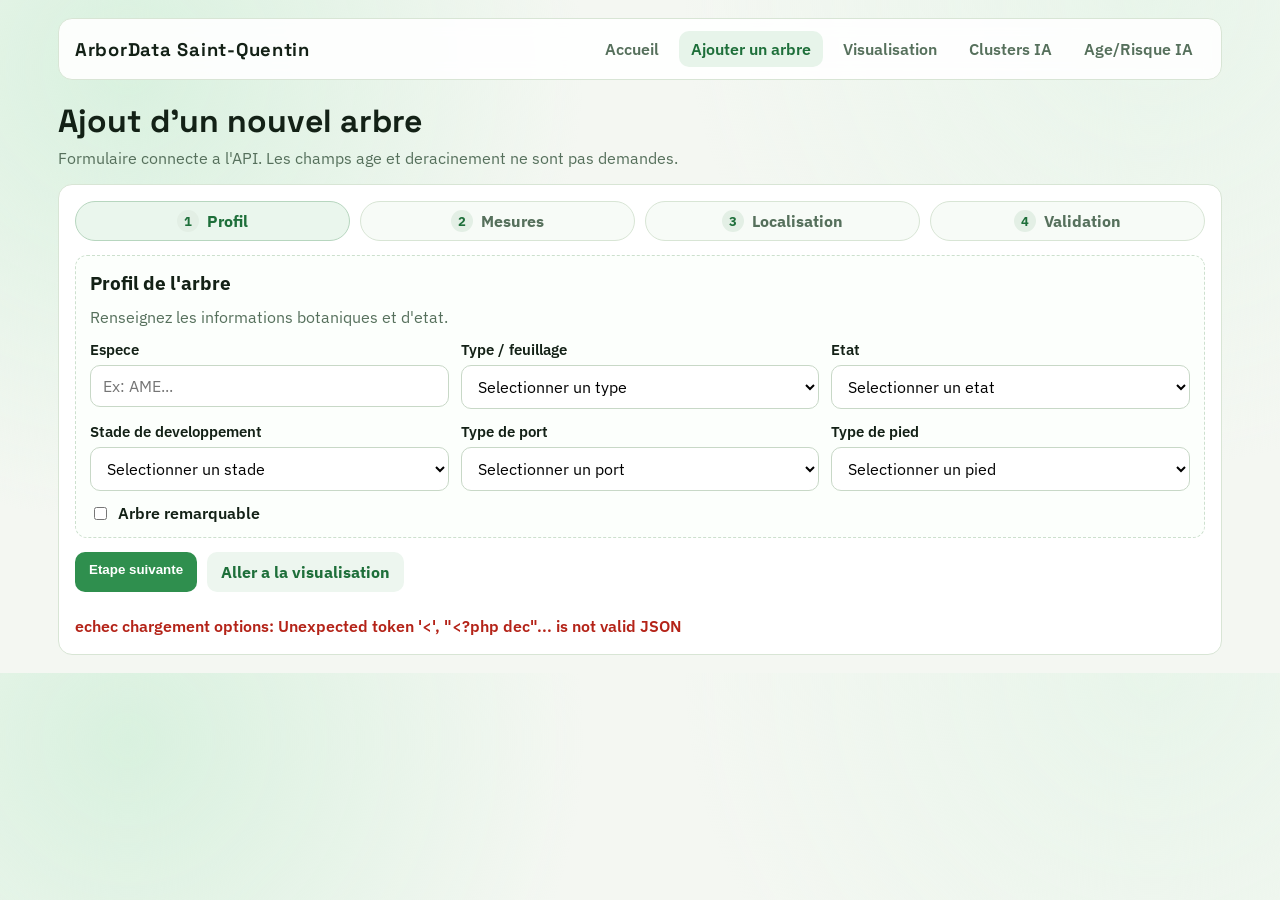
==== frontend/add.html @ 221c986c "Add new function" ====
<!DOCTYPE html>
<html lang="fr">
<head>
  <meta charset="utf-8" />
  <meta name="viewport" content="width=device-width, initial-scale=1" />
  <title>ArborData - Ajouter un arbre</title>
  <link rel="preconnect" href="https://fonts.googleapis.com" />
  <link rel="preconnect" href="https://fonts.gstatic.com" crossorigin />
  <link href="https://fonts.googleapis.com/css2?family=IBM+Plex+Sans:wght@400;600;700&family=Space+Grotesk:wght@500;700&display=swap" rel="stylesheet" />
  <link href="css/app.css" rel="stylesheet" />
</head>
<body>
  <div class="site-shell">
    <header class="topbar">
      <div class="brand">ArborData Saint-Quentin</div>
      <nav class="nav">
        <a href="index.html">Accueil</a>
        <a class="active" href="add.html">Ajouter un arbre</a>
        <a href="map.html">Visualisation</a>
        <a href="IACluster.html">Clusters IA</a>
        <a href="IARisque.html">Age/Risque IA</a>
      </nav>
    </header>

    <main class="page-main">
      <h1 class="page-title">Ajout d'un nouvel arbre</h1>
      <p class="page-subtitle">Formulaire connecte a l'API. Les champs age et deracinement ne sont pas demandes.</p>

      <form class="panel add-tree-form" style="margin-top:16px; display:grid; gap:14px;">
        <div class="form-stepper" aria-label="Progression du formulaire">
          <div class="step-pill is-active" data-step-pill="1"><span>1</span> Profil</div>
          <div class="step-pill" data-step-pill="2"><span>2</span> Mesures</div>
          <div class="step-pill" data-step-pill="3"><span>3</span> Localisation</div>
          <div class="step-pill" data-step-pill="4"><span>4</span> Validation</div>
        </div>

        <section class="form-step is-active" data-step="1">
          <h2 class="step-title">Profil de l'arbre</h2>
          <p class="step-subtitle">Renseignez les informations botaniques et d'etat.</p>
          <div class="toolbar-grid">
            <div class="field">
              <label for="species">Espece</label>
              <input id="species" type="text" list="species-list" placeholder="Ex: AME..." autocomplete="off" required />
              <datalist id="species-list"></datalist>
              <div id="species-suggestions" class="species-suggestions" aria-live="polite"></div>
            </div>
            <div class="field">
              <label for="type">Type / feuillage</label>
              <select id="type" required>
                <option value="">Selectionner un type</option>
              </select>
            </div>
            <div class="field">
              <label for="etat">Etat</label>
              <select id="etat" required>
                <option value="">Selectionner un etat</option>
              </select>
            </div>
            <div class="field">
              <label for="development_stage">Stade de developpement</label>
              <select id="development_stage" required>
                <option value="">Selectionner un stade</option>
              </select>
            </div>
            <div class="field">
              <label for="crown_type">Type de port</label>
              <select id="crown_type" required>
                <option value="">Selectionner un port</option>
              </select>
            </div>
            <div class="field">
              <label for="base_type">Type de pied</label>
              <select id="base_type" required>
                <option value="">Selectionner un pied</option>
              </select>
            </div>
          </div>
          <label class="remarkable-toggle">
            <input id="remarkable" type="checkbox" /> Arbre remarquable
          </label>
        </section>

        <section class="form-step" data-step="2">
          <h2 class="step-title">Dimensions de l'arbre</h2>
          <p class="step-subtitle">Ajoutez les mesures principales pour alimenter les predictions IA.</p>
          <div class="toolbar-grid">
            <div class="field">
              <label for="total_height">Hauteur totale (m)</label>
              <input id="total_height" type="number" step="0.1" min="0" required />
            </div>
            <div class="field">
              <label for="trunk_height">Hauteur tronc (m)</label>
              <input id="trunk_height" type="number" step="0.1" min="0" required />
            </div>
            <div class="field">
              <label for="diameter">Diametre tronc (cm)</label>
              <input id="diameter" type="number" step="0.1" min="0" required />
            </div>
          </div>
        </section>

        <section class="form-step" data-step="3">
          <h2 class="step-title">Localisation et contexte</h2>
          <p class="step-subtitle">Indiquez la position et l'environnement de l'arbre.</p>
          <div class="toolbar-grid">
            <div class="field">
              <label for="latitude">Latitude</label>
              <input id="latitude" type="number" step="0.000001" required />
            </div>
            <div class="field">
              <label for="longitude">Longitude</label>
              <input id="longitude" type="number" step="0.000001" required />
            </div>
            <div class="field">
              <label for="quartier">Quartier</label>
              <input id="quartier" type="text" placeholder="Ex: quartier du centre-ville" required />
            </div>
            <div class="field">
              <label for="secteur">Secteur</label>
              <input id="secteur" type="text" placeholder="Ex: boulevard richelieu" required />
            </div>
            <div class="field">
              <label for="situation">Situation</label>
              <select id="situation" required>
                <option value="">Selectionner une situation</option>
              </select>
            </div>
          </div>
        </section>

        <section class="form-step" data-step="4">
          <h2 class="step-title">Validation</h2>
          <p class="step-subtitle">Verifiez les informations avant enregistrement.</p>
          <div class="review-box" id="form-review"></div>
        </section>

        <div class="form-nav">
          <button class="btn btn-soft" type="button" id="btn-prev-step">Etape precedente</button>
          <button class="btn btn-primary" type="button" id="btn-next-step">Etape suivante</button>
          <button class="btn btn-primary" type="submit" id="btn-submit-form">Enregistrer l'arbre</button>
          <a class="btn btn-soft" href="map.html">Aller a la visualisation</a>
        </div>

        <div id="form-feedback" class="feedback" aria-live="polite"></div>
      </form>
    </main>
  </div>

  <script defer src="js/add-tree.js"></script>
</body>
</html>
---- frontend/css/app.css ----
:root {
  --bg: #f4f7f2;
  --panel: #ffffff;
  --text: #132116;
  --muted: #56705c;
  --accent: #2f8f4e;
  --accent-dark: #1e6f3a;
  --line: #d8e5d5;
  --danger: #b42318;
  --ok: #1f7a3d;
}

* {
  box-sizing: border-box;
}

body {
  margin: 0;
  font-family: "IBM Plex Sans", "Segoe UI", sans-serif;
  color: var(--text);
  background:
    radial-gradient(circle at 10% 10%, #d9f1df 0, transparent 35%),
    radial-gradient(circle at 90% 0%, #e8f5ea 0, transparent 35%),
    var(--bg);
}

a {
  color: inherit;
  text-decoration: none;
}

.site-shell {
  max-width: 1200px;
  margin: 0 auto;
  padding: 18px;
}

.topbar {
  display: flex;
  justify-content: space-between;
  align-items: center;
  gap: 16px;
  padding: 12px 16px;
  background: rgba(255, 255, 255, 0.9);
  border: 1px solid var(--line);
  border-radius: 14px;
  position: sticky;
  top: 12px;
  backdrop-filter: blur(8px);
  z-index: 9;
}

.brand {
  font-family: "Space Grotesk", "Segoe UI", sans-serif;
  font-weight: 700;
  font-size: 1.15rem;
  letter-spacing: 0.04em;
  text-transform: none;
}

.nav {
  display: flex;
  flex-wrap: wrap;
  gap: 8px;
}

.nav a {
  padding: 8px 12px;
  border-radius: 10px;
  color: var(--muted);
  font-weight: 600;
  white-space: nowrap;
}

.nav a.active,
.nav a:hover {
  background: #e7f4ea;
  color: var(--accent-dark);
}

.page-title {
  margin: 22px 0 8px;
  font-family: "Space Grotesk", "Segoe UI", sans-serif;
  font-size: 2rem;
  line-height: 1.2;
}

.page-subtitle {
  margin: 0;
  color: var(--muted);
}

.panel {
  background: var(--panel);
  border: 1px solid var(--line);
  border-radius: 14px;
  padding: 16px;
}

.page-main {
  margin-top: 16px;
}

.panel-stack {
  display: grid;
  gap: 12px;
}

.hero-cta {
  display: flex;
  gap: 10px;
  flex-wrap: wrap;
}

.toolbar-grid {
  display: grid;
  grid-template-columns: repeat(auto-fit, minmax(220px, 1fr));
  gap: 12px;
}

.add-tree-form .form-step[data-step="1"] .toolbar-grid {
  grid-template-columns: repeat(3, minmax(220px, 1fr));
  align-items: start;
}

.toolbar-actions {
  display: flex;
  flex-wrap: wrap;
  gap: 10px;
  align-items: end;
  grid-column: 1 / -1;
}

.toolbar-actions .btn {
  display: inline-flex;
  align-items: center;
  justify-content: center;
  text-align: center;
  text-decoration: none;
  min-height: 42px;
}

.section-title {
  margin-top: 0;
}

.back-link {
  display: inline-flex;
  align-items: center;
  justify-content: center;
}

.cluster-page,
.risk-page {
  display: grid;
  gap: 16px;
  padding: 16px;
}

.risk-page {
  max-width: 1100px;
  margin: 0 auto;
}

.risk-hero {
  text-align: center;
}

.risk-hero .back-link {
  margin: 8px auto 0;
}

.cluster-info {
  display: grid;
  grid-template-columns: repeat(auto-fit, minmax(160px, 1fr));
  gap: 12px;
}

.cluster-card {
  padding: 12px;
  border-radius: 6px;
  color: #fff;
  font-weight: 600;
  text-align: center;
}

.cluster-petit {
  background-color: #2f8f4e;
}

.cluster-moyen {
  background-color: #ff9800;
}

.cluster-grand {
  background-color: #d32f2f;
}

.cluster-map {
  width: 100%;
  height: 500px;
  border: 1px solid #ccc;
  border-radius: 6px;
}

.cluster-table {
  width: 100%;
  border-collapse: collapse;
  margin-top: 16px;
}

.cluster-table th,
.cluster-table td {
  padding: 8px;
  text-align: left;
  border-bottom: 1px solid #ddd;
}

.cluster-table th {
  background-color: #f5f5f5;
  font-weight: 600;
}

.tree-selector {
  display: grid;
  gap: 12px;
  max-width: 900px;
  width: 100%;
  margin: 0 auto;
}

.tree-selector .btn {
  min-height: 44px;
}

.prediction-results {
  display: grid;
  gap: 16px;
  grid-template-columns: repeat(2, minmax(280px, 1fr));
  max-width: 1100px;
  width: 100%;
  margin: 0 auto;
  align-items: stretch;
}

.prediction-card {
  padding: 16px;
  border: 1px solid #ddd;
  border-radius: 10px;
  background: #f9faf9;
  box-shadow: 0 6px 14px rgba(19, 33, 22, 0.06);
}

.prediction-card h3 {
  margin-top: 0;
}

.prediction-value {
  font-size: 24px;
  font-weight: 700;
  color: #1e6f3a;
  margin: 8px 0;
}

.confidence {
  font-size: 12px;
  color: #666;
  margin-top: 8px;
}

.risk-high {
  color: #d32f2f;
}

.risk-low {
  color: #2f8f4e;
}

.risk-medium {
  color: #ff9800;
}

.card-full {
  grid-column: 1 / -1;
}

#loading {
  text-align: center;
  padding: 20px;
}

.grid {
  display: grid;
  gap: 16px;
}

.btn {
  border: 0;
  border-radius: 10px;
  padding: 10px 14px;
  font-weight: 700;
  cursor: pointer;
}

.btn-primary {
  background: var(--accent);
  color: #fff;
}

.btn-primary:hover {
  background: var(--accent-dark);
}

.btn-soft {
  background: #edf6ef;
  color: var(--accent-dark);
}

.field {
  display: grid;
  gap: 6px;
}

.field label {
  font-weight: 600;
  font-size: 0.95rem;
}

.species-suggestions {
  display: none;
  flex-wrap: wrap;
  gap: 6px;
  align-items: center;
}

.species-suggestions.has-items {
  display: flex;
}

.species-suggestion-title {
  font-size: 0.82rem;
  color: var(--muted);
  font-weight: 600;
}

.species-suggestion-item {
  border: 1px solid #cfe0d1;
  background: #f4faf5;
  color: var(--accent-dark);
  border-radius: 999px;
  padding: 3px 10px;
  font-size: 0.82rem;
  font-weight: 600;
  cursor: pointer;
}

.species-suggestion-item:hover {
  background: #e8f4ea;
}

.species-suggestion-empty {
  font-size: 0.82rem;
  color: var(--muted);
}

.field input,
.field select,
.field textarea {
  width: 100%;
  border: 1px solid #c8d8c7;
  border-radius: 10px;
  padding: 10px 12px;
  font: inherit;
  background: #fff;
}

.kpi {
  display: grid;
  gap: 4px;
}

.kpi .value {
  font-size: 1.65rem;
  font-weight: 700;
}

.feedback {
  margin-top: 10px;
  min-height: 22px;
  font-weight: 600;
}

.form-stepper {
  display: grid;
  grid-template-columns: repeat(auto-fit, minmax(160px, 1fr));
  gap: 10px;
}

.step-pill {
  display: inline-flex;
  align-items: center;
  justify-content: center;
  gap: 8px;
  border: 1px solid var(--line);
  border-radius: 999px;
  padding: 8px 10px;
  font-weight: 700;
  color: var(--muted);
  background: #f7fbf7;
}

.step-pill span {
  display: inline-grid;
  place-items: center;
  width: 22px;
  height: 22px;
  border-radius: 50%;
  background: #e3efe5;
  color: var(--accent-dark);
  font-size: 0.82rem;
}

.step-pill.is-active {
  border-color: #b7d6bf;
  color: var(--accent-dark);
  background: #eaf6ed;
}

.form-step {
  display: none;
  border: 1px dashed #cde0ce;
  border-radius: 12px;
  padding: 14px;
  background: #fcfffc;
}

.form-step.is-active {
  display: grid;
  gap: 12px;
}

.step-title {
  margin: 0;
  font-size: 1.2rem;
}

.step-subtitle {
  margin: 0;
  color: var(--muted);
}

.remarkable-toggle {
  display: inline-flex;
  align-items: center;
  gap: 8px;
  font-weight: 600;
}

.form-nav {
  display: flex;
  flex-wrap: wrap;
  gap: 10px;
}

.review-box {
  border: 1px solid #d6e4d8;
  border-radius: 10px;
  background: #f8fcf8;
  padding: 12px;
  color: var(--text);
}

.table-wrap {
  overflow: auto;
}

table {
  width: 100%;
  border-collapse: collapse;
  min-width: 980px;
}

th,
td {
  border-bottom: 1px solid #edf3ec;
  text-align: left;
  padding: 9px 8px;
  font-size: 0.9rem;
}

th {
  color: var(--muted);
  font-weight: 700;
}

.hero {
  display: grid;
  gap: 16px;
}

.hero img {
  width: 100%;
  height: 300px;
  object-fit: cover;
  border-radius: 14px;
  border: 1px solid var(--line);
}

@media (min-width: 900px) {
  .hero {
    grid-template-columns: 1.2fr 1fr;
    align-items: stretch;
  }
}

@media (max-width: 760px) {
  .topbar {
    flex-direction: column;
    align-items: stretch;
  }

  .brand {
    text-align: center;
  }

  .nav {
    justify-content: center;
  }

  .toolbar-actions .btn {
    width: 100%;
  }

  .form-nav .btn {
    width: 100%;
  }

  .add-tree-form .form-step[data-step="1"] .toolbar-grid {
    grid-template-columns: 1fr;
  }

  .prediction-results {
    grid-template-columns: 1fr;
  }

  .tree-selector {
    max-width: 100%;
  }
}

@media (min-width: 761px) and (max-width: 1100px) {
  .add-tree-form .form-step[data-step="1"] .toolbar-grid {
    grid-template-columns: repeat(2, minmax(220px, 1fr));
  }
}
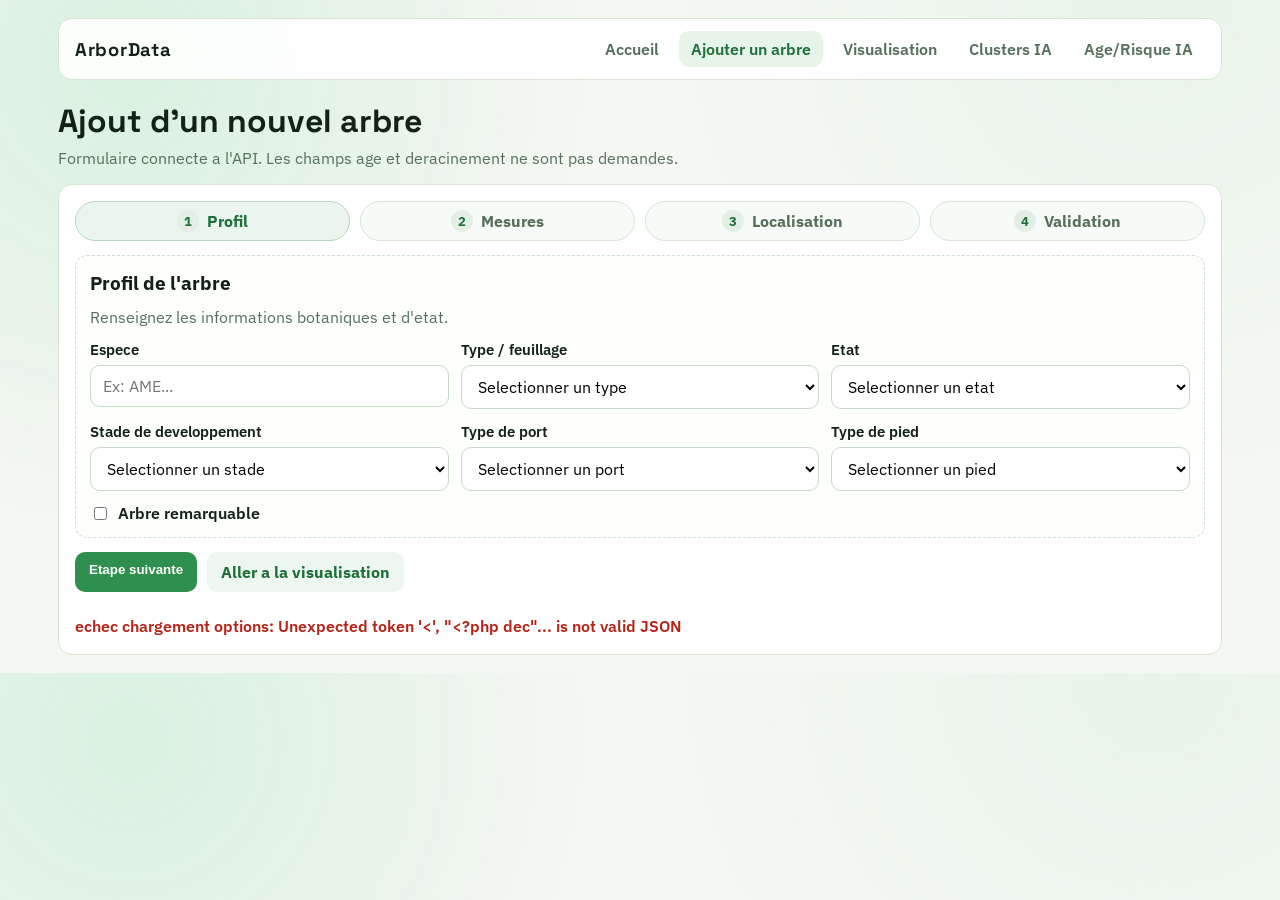
==== commit 61f1608c: "Update Add age estimate" ====
--- a/frontend/add.html
+++ b/frontend/add.html
@@ -12,7 +12,7 @@
 <body>
   <div class="site-shell">
     <header class="topbar">
-      <div class="brand">ArborData Saint-Quentin</div>
+      <div class="brand">ArborData</div>
       <nav class="nav">
         <a href="index.html">Accueil</a>
         <a class="active" href="add.html">Ajouter un arbre</a>
@@ -96,6 +96,10 @@
               <label for="diameter">Diametre tronc (cm)</label>
               <input id="diameter" type="number" step="0.1" min="0" required />
             </div>
+            <div class="field">
+              <label for="age_estime">Age estime (ans)</label>
+              <input id="age_estime" type="number" step="1" min="0" placeholder="Optionnel" />
+            </div>
           </div>
         </section>
 
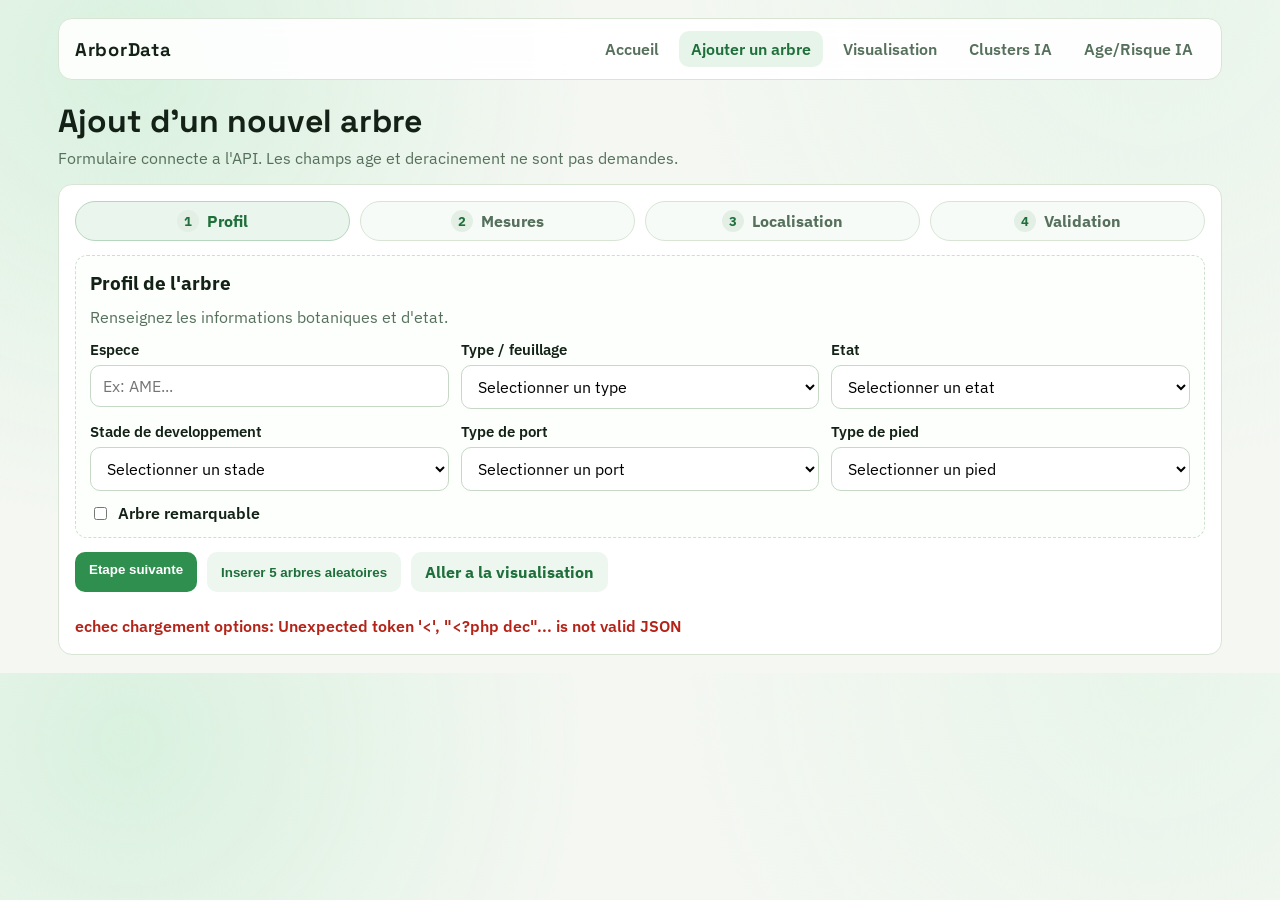
==== commit 2eeaadd5: "add create_table" ====
--- a/frontend/add.html
+++ b/frontend/add.html
@@ -108,12 +108,12 @@
           <p class="step-subtitle">Indiquez la position et l'environnement de l'arbre.</p>
           <div class="toolbar-grid">
             <div class="field">
-              <label for="latitude">Latitude</label>
-              <input id="latitude" type="number" step="0.000001" required />
+              <label for="longitude">Longitude</label>
+              <input id="longitude" type="number" step="0.0001" min="1720320.1079" max="1721757" placeholder="1720320.1079 a 1721757" required />
             </div>
             <div class="field">
-              <label for="longitude">Longitude</label>
-              <input id="longitude" type="number" step="0.000001" required />
+              <label for="latitude">Latitude</label>
+              <input id="latitude" type="number" step="0.0001" min="8294619" max="8295873" placeholder="8294619 a 8295873" required />
             </div>
             <div class="field">
               <label for="quartier">Quartier</label>
@@ -142,6 +142,7 @@
           <button class="btn btn-soft" type="button" id="btn-prev-step">Etape precedente</button>
           <button class="btn btn-primary" type="button" id="btn-next-step">Etape suivante</button>
           <button class="btn btn-primary" type="submit" id="btn-submit-form">Enregistrer l'arbre</button>
+          <button class="btn btn-soft" type="button" id="btn-insert-random">Inserer 5 arbres aleatoires</button>
           <a class="btn btn-soft" href="map.html">Aller a la visualisation</a>
         </div>
 
--- a/frontend/css/app.css
+++ b/frontend/css/app.css
@@ -311,6 +311,21 @@
   background: var(--accent-dark);
 }
 
+.btn-danger {
+  background: #fdf0ed;
+  color: var(--danger);
+  border: 1px solid #f3c8c1;
+}
+
+.btn-danger:hover {
+  background: #fde2dd;
+}
+
+.btn:disabled {
+  cursor: not-allowed;
+  opacity: 0.65;
+}
+
 .btn-soft {
   background: #edf6ef;
   color: var(--accent-dark);
@@ -493,6 +508,15 @@
   font-weight: 700;
 }
 
+tbody tr {
+  cursor: pointer;
+}
+
+tbody tr.is-selected {
+  background: #fff3ef;
+  box-shadow: inset 4px 0 0 var(--danger);
+}
+
 .hero {
   display: grid;
   gap: 16px;
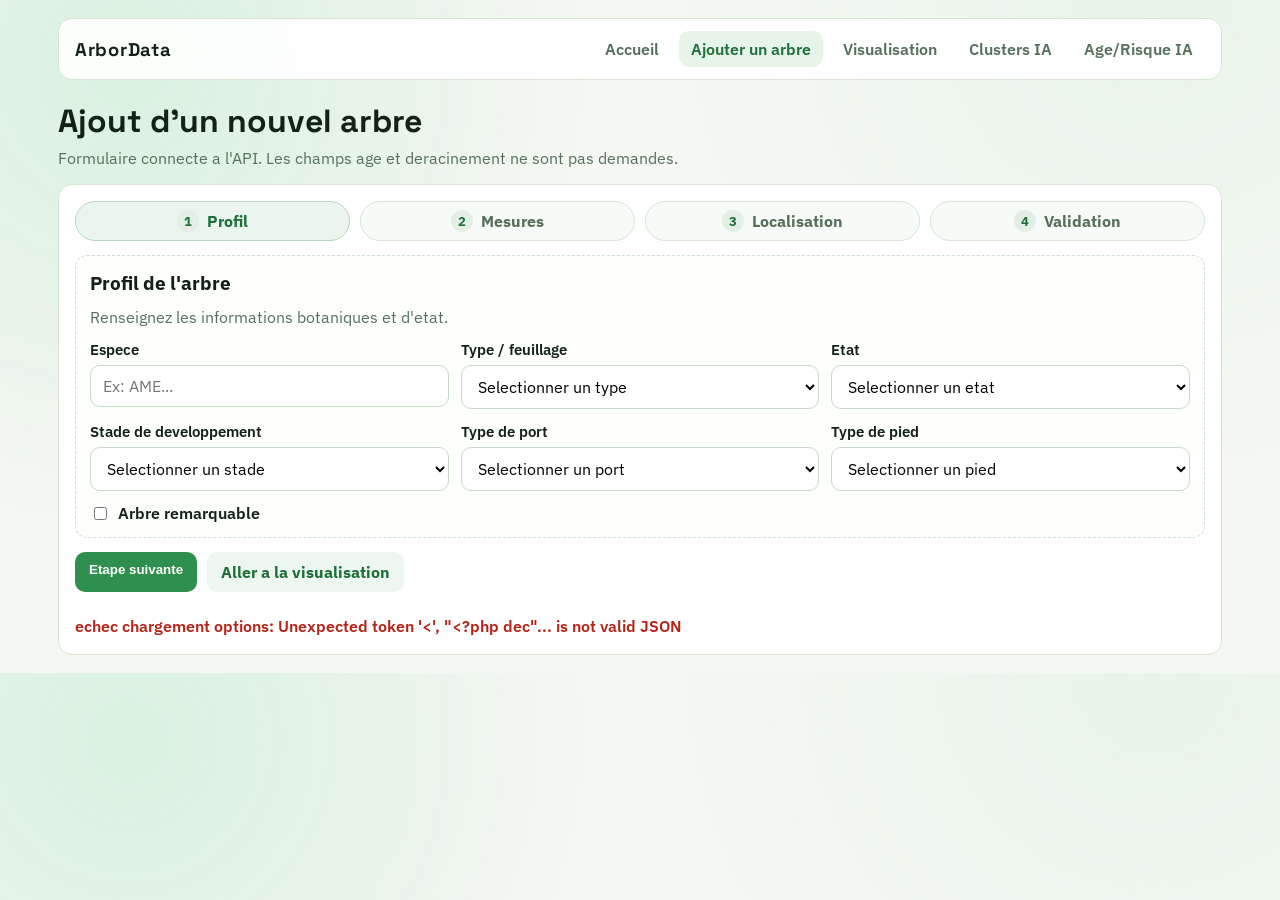
==== commit b121d110: "simplification du backend Co-authored-by: Copilot <copilot@github.com>" ====
--- a/frontend/add.html
+++ b/frontend/add.html
@@ -142,7 +142,6 @@
           <button class="btn btn-soft" type="button" id="btn-prev-step">Etape precedente</button>
           <button class="btn btn-primary" type="button" id="btn-next-step">Etape suivante</button>
           <button class="btn btn-primary" type="submit" id="btn-submit-form">Enregistrer l'arbre</button>
-          <button class="btn btn-soft" type="button" id="btn-insert-random">Inserer 5 arbres aleatoires</button>
           <a class="btn btn-soft" href="map.html">Aller a la visualisation</a>
         </div>
 
@@ -151,6 +150,7 @@
     </main>
   </div>
 
+  <script defer src="js/api.js"></script>
   <script defer src="js/add-tree.js"></script>
 </body>
 </html>
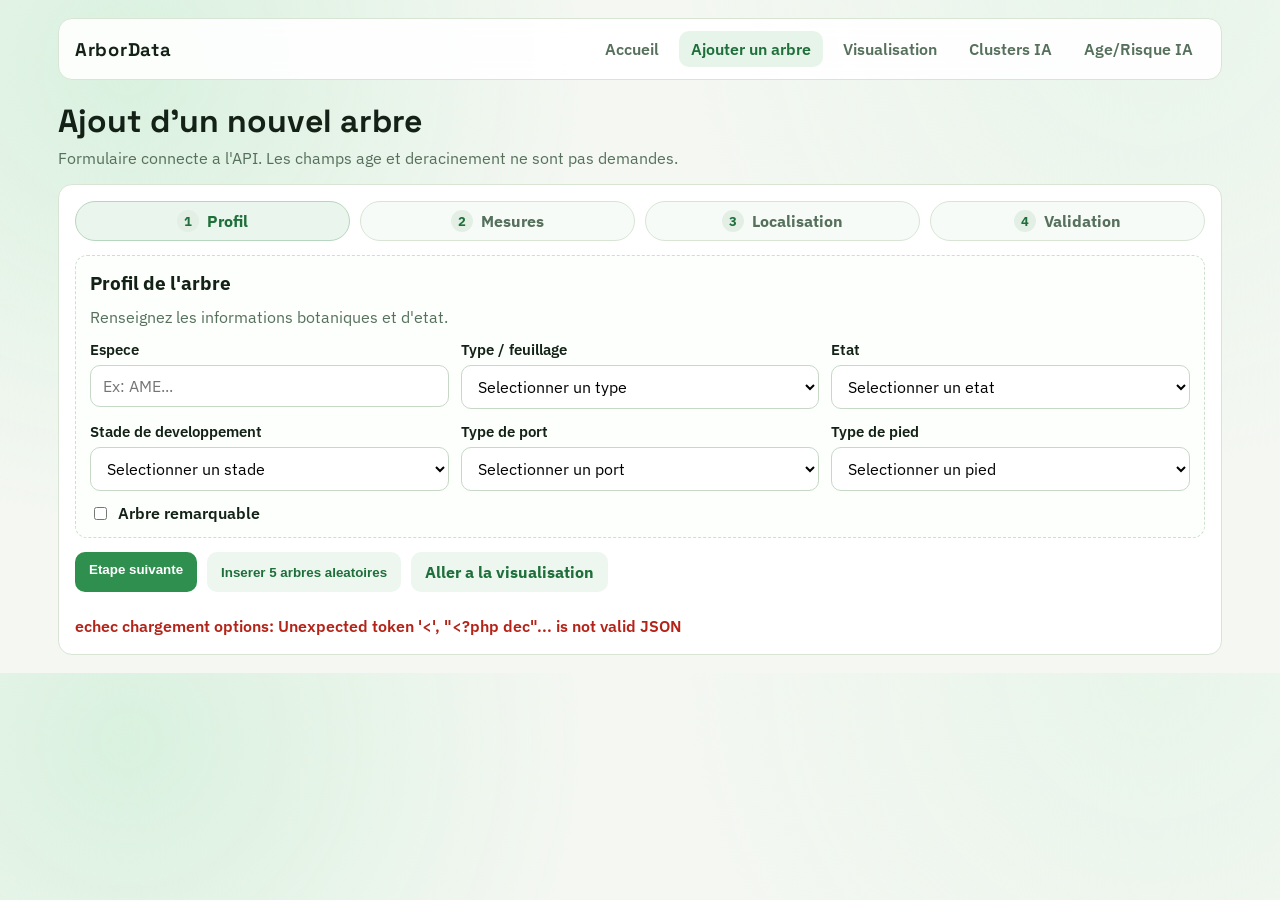
==== commit 6b123398: "Merge branch 'develop' of https://github.com/GourmelenT/web_tree_development into develop" ====
--- a/frontend/add.html
+++ b/frontend/add.html
@@ -142,6 +142,7 @@
           <button class="btn btn-soft" type="button" id="btn-prev-step">Etape precedente</button>
           <button class="btn btn-primary" type="button" id="btn-next-step">Etape suivante</button>
           <button class="btn btn-primary" type="submit" id="btn-submit-form">Enregistrer l'arbre</button>
+          <button class="btn btn-soft" type="button" id="btn-insert-random">Inserer 5 arbres aleatoires</button>
           <a class="btn btn-soft" href="map.html">Aller a la visualisation</a>
         </div>
 
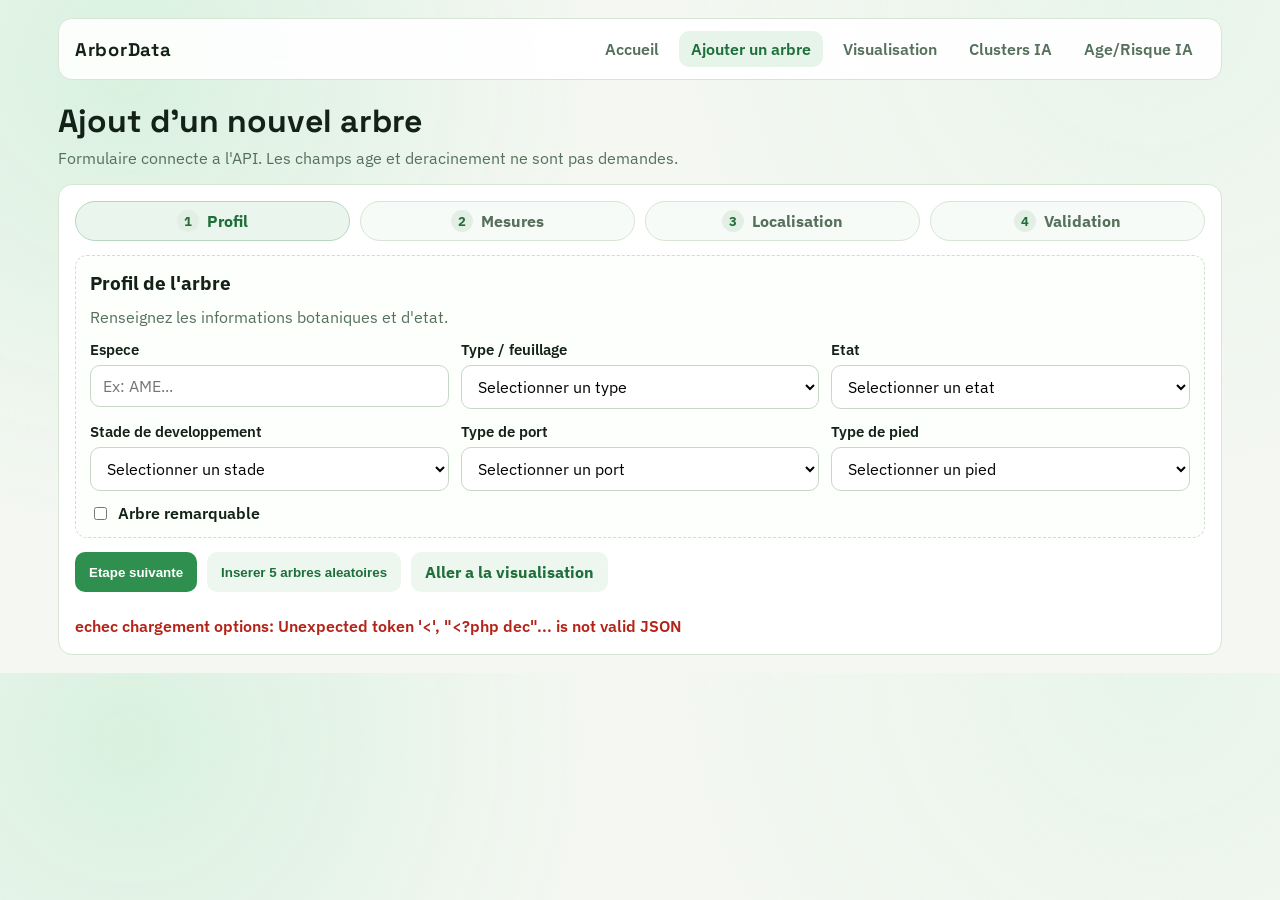
==== commit ff5f5822: "Push update" ====
--- a/frontend/add.html
+++ b/frontend/add.html
@@ -12,7 +12,7 @@
 <body>
   <div class="site-shell">
     <header class="topbar">
-      <div class="brand">ArborData</div>
+      <div class="brand"><a href="index.html">ArborData</a></div>
       <nav class="nav">
         <a href="index.html">Accueil</a>
         <a class="active" href="add.html">Ajouter un arbre</a>
--- a/frontend/css/app.css
+++ b/frontend/css/app.css
@@ -88,6 +88,7 @@
 .page-subtitle {
   margin: 0;
   color: var(--muted);
+  margin-bottom: 1rem;
 }
 
 .panel {
@@ -102,14 +103,34 @@
 }
 
 .panel-stack {
-  display: grid;
+  display: flex;
+  flex-direction: column;
   gap: 12px;
 }
 
 .hero-cta {
-  display: flex;
+  display: grid;
+  grid-template-columns: repeat(2, minmax(180px, 1fr));
   gap: 10px;
-  flex-wrap: wrap;
+  align-items: stretch;
+}
+
+.hero-cta .btn {
+  width: 100%;
+  min-height: 48px;
+  display: inline-flex;
+  align-items: center;
+  justify-content: center;
+  text-align: center;
+}
+
+.hero-cta #btn-setup-db {
+  grid-column: 1 / -1;
+}
+
+#home-setup-feedback {
+  min-height: 1.4rem;
+  margin-bottom: 0;
 }
 
 .toolbar-grid {
@@ -229,7 +250,47 @@
   margin: 0 auto;
 }
 
+.tree-selector-label {
+  font-weight: 600;
+  font-size: 1.02rem;
+}
+
+.tree-selector-select {
+  width: 100%;
+  min-height: 48px;
+  border: 1px solid #b8ccbc;
+  border-radius: 10px;
+  padding: 10px 42px 10px 12px;
+  font: inherit;
+  font-weight: 600;
+  color: var(--text);
+  background-color: #fff;
+  appearance: none;
+  -webkit-appearance: none;
+  background-image:
+    linear-gradient(45deg, transparent 50%, #365843 50%),
+    linear-gradient(135deg, #365843 50%, transparent 50%);
+  background-position:
+    calc(100% - 18px) calc(50% - 3px),
+    calc(100% - 12px) calc(50% - 3px);
+  background-size: 6px 6px, 6px 6px;
+  background-repeat: no-repeat;
+  transition: border-color 0.15s ease, box-shadow 0.15s ease;
+}
+
+.tree-selector-select:hover {
+  border-color: #93b69a;
+}
+
+.tree-selector-select:focus {
+  outline: none;
+  border-color: #2f8f4e;
+  box-shadow: 0 0 0 3px rgba(47, 143, 78, 0.18);
+}
+
 .tree-selector .btn {
+  justify-self: start;
+  min-width: 200px;
   min-height: 44px;
 }
 
@@ -295,6 +356,9 @@
 }
 
 .btn {
+  display: inline-flex;
+  align-items: center;
+  justify-content: center;
   border: 0;
   border-radius: 10px;
   padding: 10px 14px;
@@ -522,6 +586,10 @@
   gap: 16px;
 }
 
+.hero > .panel {
+  min-height: 420px;
+}
+
 .hero img {
   width: 100%;
   height: 300px;
@@ -532,8 +600,16 @@
 
 @media (min-width: 900px) {
   .hero {
-    grid-template-columns: 1.2fr 1fr;
-    align-items: stretch;
+    grid-template-columns: minmax(0, 1.15fr) minmax(0, 1fr);
+    align-items: start;
+  }
+
+  .hero img {
+    height: 420px;
+  }
+
+  .hero-cta {
+    margin-top: auto;
   }
 }
 
@@ -559,6 +635,22 @@
     width: 100%;
   }
 
+  .hero-cta {
+    grid-template-columns: 1fr;
+  }
+
+  .hero-cta #btn-setup-db {
+    grid-column: auto;
+  }
+
+  .hero img {
+    height: 240px;
+  }
+
+  .hero > .panel {
+    min-height: 0;
+  }
+
   .add-tree-form .form-step[data-step="1"] .toolbar-grid {
     grid-template-columns: 1fr;
   }
@@ -569,6 +661,11 @@
 
   .tree-selector {
     max-width: 100%;
+  }
+
+  .tree-selector .btn {
+    width: 100%;
+    justify-self: stretch;
   }
 }
 
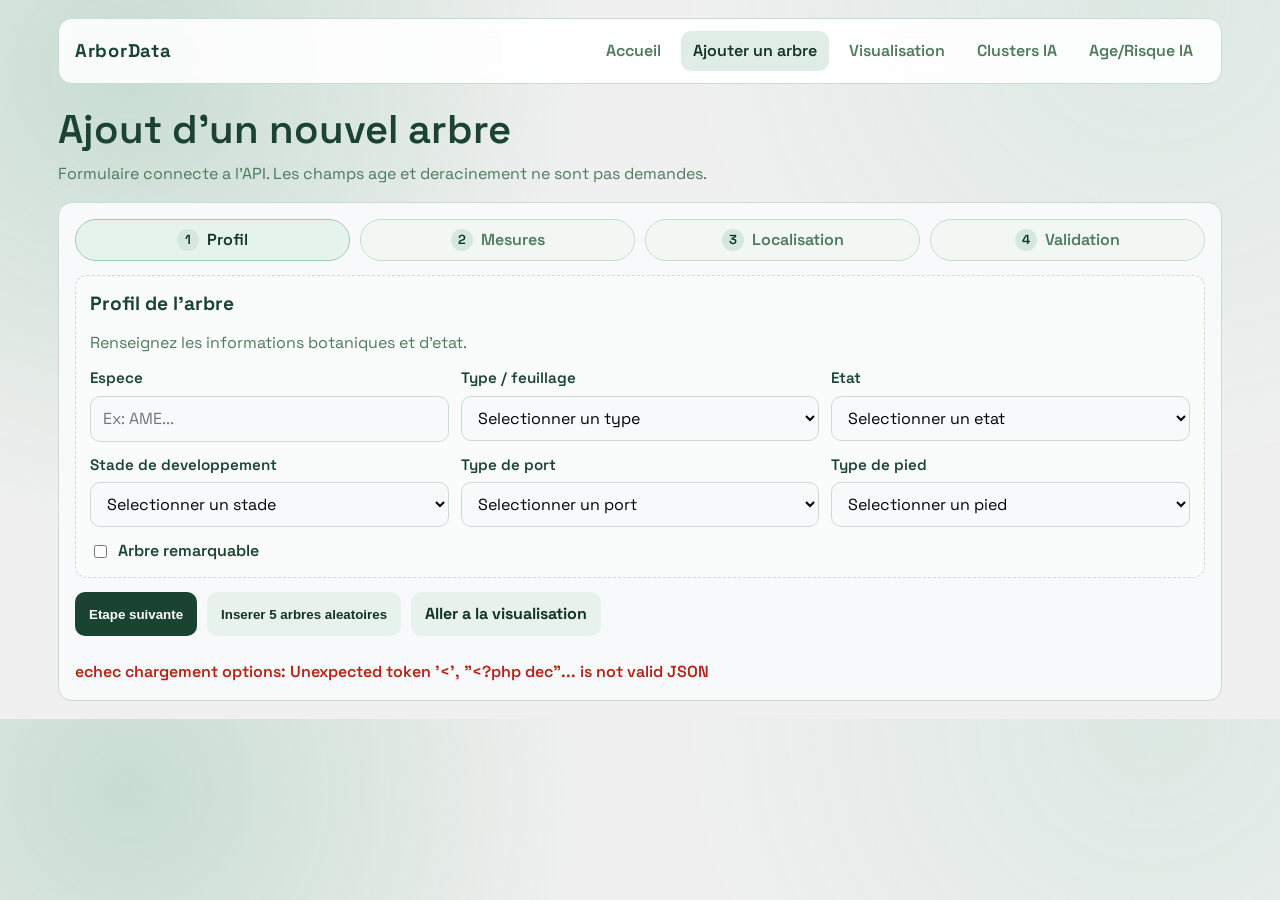
==== commit f56312a7: "Last commit and end of project Co-authored-by: Copilot <copilot@github.com>" ====
--- a/frontend/add.html
+++ b/frontend/add.html
@@ -6,7 +6,7 @@
   <title>ArborData - Ajouter un arbre</title>
   <link rel="preconnect" href="https://fonts.googleapis.com" />
   <link rel="preconnect" href="https://fonts.gstatic.com" crossorigin />
-  <link href="https://fonts.googleapis.com/css2?family=IBM+Plex+Sans:wght@400;600;700&family=Space+Grotesk:wght@500;700&display=swap" rel="stylesheet" />
+  <link href="https://fonts.googleapis.com/css2?family=Space+Grotesk:wght@300;400;500;600;700&display=swap" rel="stylesheet" />
   <link href="css/app.css" rel="stylesheet" />
 </head>
 <body>
--- a/frontend/css/app.css
+++ b/frontend/css/app.css
@@ -1,13 +1,15 @@
 :root {
-  --bg: #f4f7f2;
-  --panel: #ffffff;
-  --text: #132116;
-  --muted: #56705c;
-  --accent: #2f8f4e;
-  --accent-dark: #1e6f3a;
-  --line: #d8e5d5;
+  --bg: #F0F0F0;           /* TERTIARY – fond général */
+  --panel: #F8F9FA;        /* NEUTRAL – fond des cartes/panneaux */
+  --text: #1B4332;         /* PRIMARY – texte principal */
+  --muted: #4d7a5e;        /* Teinte muted du primary */
+  --accent: #1B4332;       /* PRIMARY – boutons / accents forts */
+  --accent-dark: #133326;  /* Primary foncé – survol boutons */
+  --accent-warm: #7F5539;  /* SECONDARY – accents chauds */
+  --accent-light: #A3C9B1; /* ACCENT – teinte douce */
+  --line: #c8ddd2;         /* Bordures légères */
   --danger: #b42318;
-  --ok: #1f7a3d;
+  --ok: #1B4332;
 }
 
 * {
@@ -16,11 +18,14 @@
 
 body {
   margin: 0;
-  font-family: "IBM Plex Sans", "Segoe UI", sans-serif;
+  font-family: "Space Grotesk", "Segoe UI", sans-serif;
+  font-size: 16px;
+  line-height: 1.5;
+  font-weight: 400;
   color: var(--text);
   background:
-    radial-gradient(circle at 10% 10%, #d9f1df 0, transparent 35%),
-    radial-gradient(circle at 90% 0%, #e8f5ea 0, transparent 35%),
+    radial-gradient(circle at 10% 10%, #c8ddd2 0, transparent 35%),
+    radial-gradient(circle at 90% 0%, #dce8e3 0, transparent 35%),
     var(--bg);
 }
 
@@ -56,6 +61,7 @@
   font-size: 1.15rem;
   letter-spacing: 0.04em;
   text-transform: none;
+  color: var(--text);
 }
 
 .nav {
@@ -74,15 +80,17 @@
 
 .nav a.active,
 .nav a:hover {
-  background: #e7f4ea;
+  background: #e0ede6;
   color: var(--accent-dark);
 }
 
 .page-title {
   margin: 22px 0 8px;
   font-family: "Space Grotesk", "Segoe UI", sans-serif;
-  font-size: 2rem;
+  font-size: 2.5rem;   /* TITLE 1 – 40px */
   line-height: 1.2;
+  font-weight: 600;
+  color: var(--text);
 }
 
 .page-subtitle {
@@ -163,6 +171,11 @@
 
 .section-title {
   margin-top: 0;
+  font-family: "Space Grotesk", "Segoe UI", sans-serif;
+  font-size: 1.75rem;  /* TITLE 2 – 28px */
+  line-height: 1.29;
+  font-weight: 600;
+  color: var(--text);
 }
 
 .back-link {
@@ -206,21 +219,21 @@
 }
 
 .cluster-petit {
-  background-color: #2f8f4e;
+  background-color: #1B4332;
 }
 
 .cluster-moyen {
-  background-color: #ff9800;
+  background-color: #7F5539;
 }
 
 .cluster-grand {
-  background-color: #d32f2f;
+  background-color: #b42318;
 }
 
 .cluster-map {
   width: 100%;
   height: 500px;
-  border: 1px solid #ccc;
+  border: 1px solid var(--line);
   border-radius: 6px;
 }
 
@@ -234,11 +247,11 @@
 .cluster-table td {
   padding: 8px;
   text-align: left;
-  border-bottom: 1px solid #ddd;
+  border-bottom: 1px solid var(--line);
 }
 
 .cluster-table th {
-  background-color: #f5f5f5;
+  background-color: var(--panel);
   font-weight: 600;
 }
 
@@ -258,18 +271,18 @@
 .tree-selector-select {
   width: 100%;
   min-height: 48px;
-  border: 1px solid #b8ccbc;
+  border: 1px solid var(--line);
   border-radius: 10px;
   padding: 10px 42px 10px 12px;
   font: inherit;
-  font-weight: 600;
+  font-weight: 500;
   color: var(--text);
-  background-color: #fff;
+  background-color: var(--panel);
   appearance: none;
   -webkit-appearance: none;
   background-image:
-    linear-gradient(45deg, transparent 50%, #365843 50%),
-    linear-gradient(135deg, #365843 50%, transparent 50%);
+    linear-gradient(45deg, transparent 50%, #1B4332 50%),
+    linear-gradient(135deg, #1B4332 50%, transparent 50%);
   background-position:
     calc(100% - 18px) calc(50% - 3px),
     calc(100% - 12px) calc(50% - 3px);
@@ -279,13 +292,13 @@
 }
 
 .tree-selector-select:hover {
-  border-color: #93b69a;
+  border-color: var(--accent-light);
 }
 
 .tree-selector-select:focus {
   outline: none;
-  border-color: #2f8f4e;
-  box-shadow: 0 0 0 3px rgba(47, 143, 78, 0.18);
+  border-color: #1B4332;
+  box-shadow: 0 0 0 3px rgba(27, 67, 50, 0.18);
 }
 
 .tree-selector .btn {
@@ -306,10 +319,10 @@
 
 .prediction-card {
   padding: 16px;
-  border: 1px solid #ddd;
+  border: 1px solid var(--line);
   border-radius: 10px;
-  background: #f9faf9;
-  box-shadow: 0 6px 14px rgba(19, 33, 22, 0.06);
+  background: #f5f9f6;
+  box-shadow: 0 6px 14px rgba(27, 67, 50, 0.06);
 }
 
 .prediction-card h3 {
@@ -319,26 +332,26 @@
 .prediction-value {
   font-size: 24px;
   font-weight: 700;
-  color: #1e6f3a;
+  color: #1B4332;
   margin: 8px 0;
 }
 
 .confidence {
   font-size: 12px;
-  color: #666;
+  color: var(--muted);
   margin-top: 8px;
 }
 
 .risk-high {
-  color: #d32f2f;
+  color: var(--danger);
 }
 
 .risk-low {
-  color: #2f8f4e;
+  color: #1B4332;
 }
 
 .risk-medium {
-  color: #ff9800;
+  color: #7F5539;
 }
 
 .card-full {
@@ -353,6 +366,28 @@
 .grid {
   display: grid;
   gap: 16px;
+}
+
+.map-page-main {
+  width: 100%;
+  grid-template-columns: minmax(0, 1fr);
+}
+
+.map-page-main > * {
+  min-width: 0;
+}
+
+.map-page-main > .panel {
+  width: 100%;
+  max-width: 100%;
+}
+
+.map-page-main .toolbar-grid {
+  grid-template-columns: repeat(auto-fit, minmax(240px, 1fr));
+}
+
+.map-page-main .toolbar-actions {
+  justify-content: flex-start;
 }
 
 .btn {
@@ -391,7 +426,7 @@
 }
 
 .btn-soft {
-  background: #edf6ef;
+  background: #e8f2ec;
   color: var(--accent-dark);
 }
 
@@ -423,8 +458,8 @@
 }
 
 .species-suggestion-item {
-  border: 1px solid #cfe0d1;
-  background: #f4faf5;
+  border: 1px solid #b3ccbb;
+  background: #edf5f0;
   color: var(--accent-dark);
   border-radius: 999px;
   padding: 3px 10px;
@@ -434,7 +469,7 @@
 }
 
 .species-suggestion-item:hover {
-  background: #e8f4ea;
+  background: #ddeee4;
 }
 
 .species-suggestion-empty {
@@ -446,11 +481,11 @@
 .field select,
 .field textarea {
   width: 100%;
-  border: 1px solid #c8d8c7;
+  border: 1px solid var(--line);
   border-radius: 10px;
   padding: 10px 12px;
   font: inherit;
-  background: #fff;
+  background: var(--panel);
 }
 
 .kpi {
@@ -483,9 +518,9 @@
   border: 1px solid var(--line);
   border-radius: 999px;
   padding: 8px 10px;
-  font-weight: 700;
+  font-weight: 600;
   color: var(--muted);
-  background: #f7fbf7;
+  background: #f2f7f4;
 }
 
 .step-pill span {
@@ -494,23 +529,23 @@
   width: 22px;
   height: 22px;
   border-radius: 50%;
-  background: #e3efe5;
+  background: #d4e9dc;
   color: var(--accent-dark);
   font-size: 0.82rem;
 }
 
 .step-pill.is-active {
-  border-color: #b7d6bf;
+  border-color: var(--accent-light);
   color: var(--accent-dark);
-  background: #eaf6ed;
+  background: #e6f2ec;
 }
 
 .form-step {
   display: none;
-  border: 1px dashed #cde0ce;
+  border: 1px dashed var(--line);
   border-radius: 12px;
   padding: 14px;
-  background: #fcfffc;
+  background: #fafcfb;
 }
 
 .form-step.is-active {
@@ -542,9 +577,9 @@
 }
 
 .review-box {
-  border: 1px solid #d6e4d8;
+  border: 1px solid var(--line);
   border-radius: 10px;
-  background: #f8fcf8;
+  background: #f5f9f6;
   padding: 12px;
   color: var(--text);
 }
@@ -561,7 +596,7 @@
 
 th,
 td {
-  border-bottom: 1px solid #edf3ec;
+  border-bottom: 1px solid #dde8e2;
   text-align: left;
   padding: 9px 8px;
   font-size: 0.9rem;
@@ -635,6 +670,18 @@
     width: 100%;
   }
 
+  .map-page-main {
+    width: 100%;
+  }
+
+  .map-page-main .toolbar-actions {
+    justify-content: stretch;
+  }
+
+  .map-page-main .toolbar-actions .btn {
+    width: 100%;
+  }
+
   .hero-cta {
     grid-template-columns: 1fr;
   }
